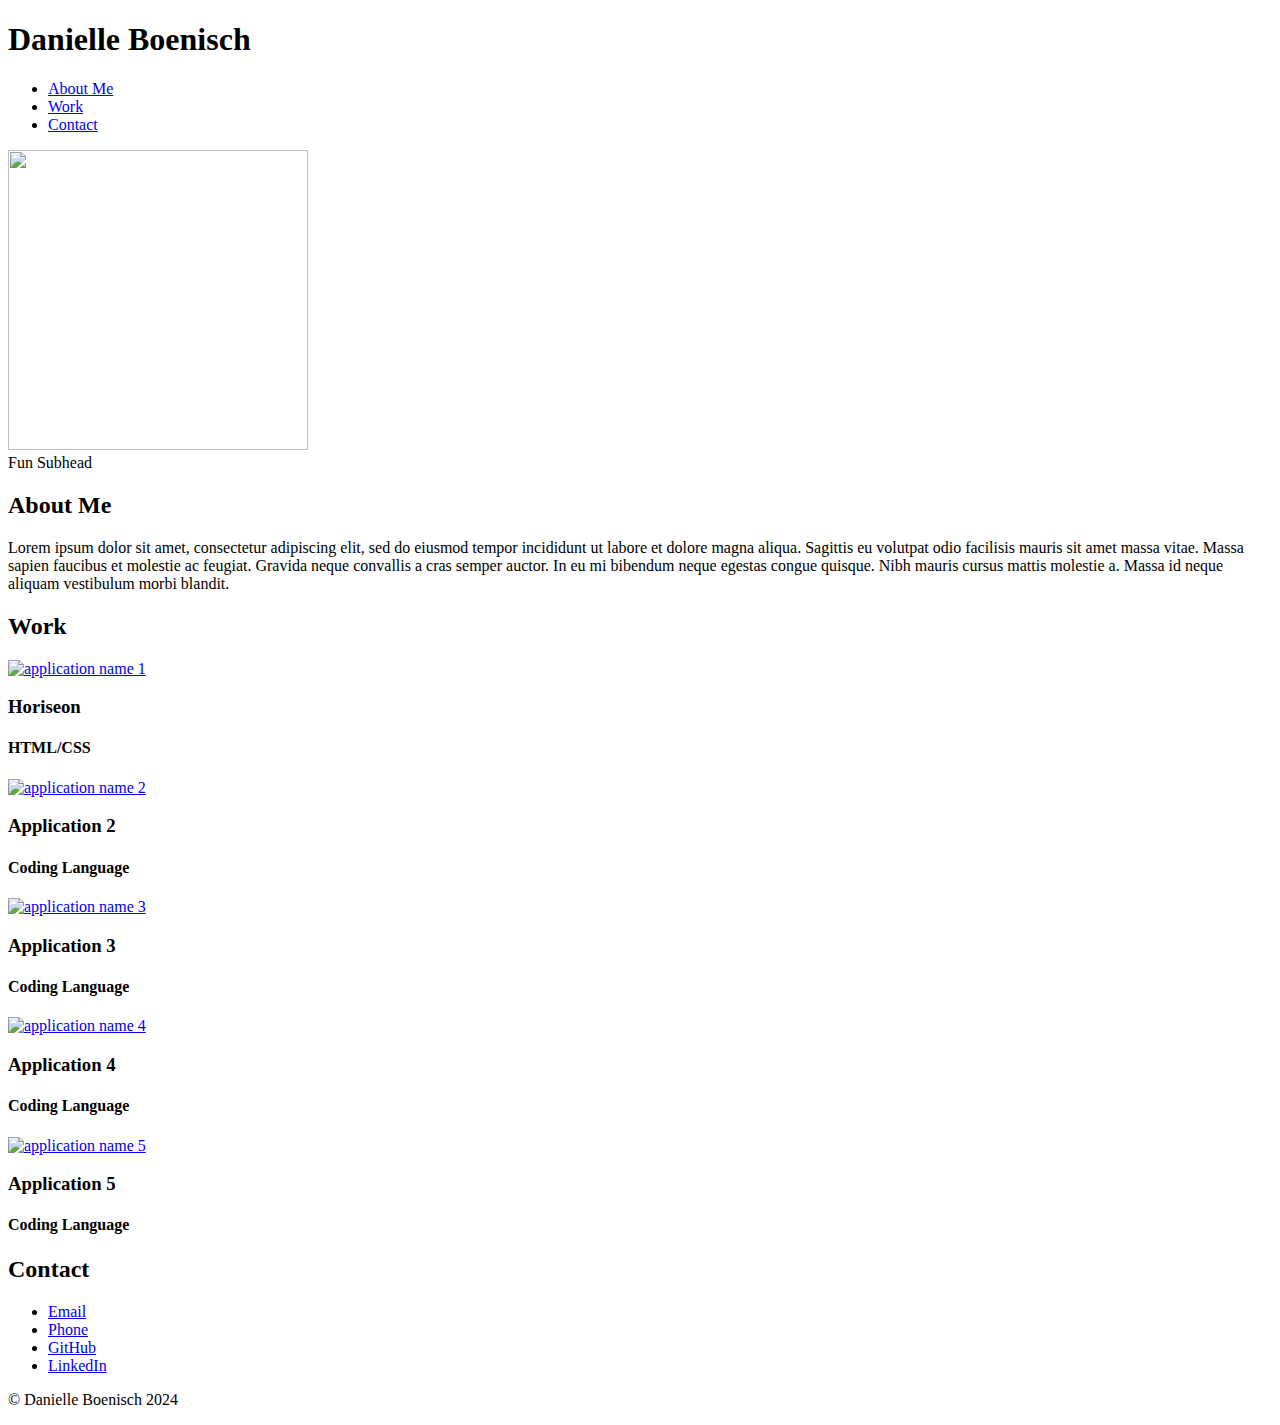
==== index.html @ b859c341 "attempt again" ====
<!doctype html>
<html lang="en">
  <head>
    <meta charset="UTF-8">
    <link rel="stylesheet" href="./assets/css/style.css" type="text/css">
    <meta http-equiv="X-UA-Compatible" content="IE=edge">
    <meta name="viewport" content="width=device-width, initial-scale=1.0">
    <meta content="Danielle Boenisch portfolio" name="description">
    
    <title>Danielle Boenisch Portfolio</title>
  </head>
  <body>
    <header class="header">
      <div class="pagename" >
        <h1> Danielle Boenisch</h1>
      </div>
      <nav>   
        <ul>
        <li><a href="#about">About Me</a></li>
        <li><a href="#work">Work</a></li>
        <li><a href="#contact">Contact</a></li>
      </ul>
        </nav>
            </header>
            
  <main class="hero" class="hero-subtitle">
        <section class="user-image" >
        <img src="./assets/Girl.jpeg" width="300" height="300"></section>
       
          <div class="bottom-right">Fun Subhead</div>
      </main>
 
<div class="details">
        <div class="item1">
        <h2 id="about">About Me</h2>
      </div>
        <div class="item2">
        <p>Lorem ipsum dolor sit amet, consectetur adipiscing elit, sed do eiusmod tempor incididunt ut labore et dolore magna aliqua. Sagittis eu volutpat odio facilisis mauris sit amet massa vitae. Massa sapien faucibus et molestie ac feugiat. Gravida neque convallis a cras semper auctor. In eu mi bibendum neque egestas congue quisque. Nibh mauris cursus mattis molestie a. Massa id neque aliquam vestibulum morbi blandit.</p>
      </div>
       
        <div class="item3">
          <h2 id="work">Work</h2>
        </div> 
        
      <div class="item4">
        <section class="row">
          <div class="column1"  id="app1">
            <a href="https://danielleboe.github.io/module-1-challenge/">
            <img src="./assets/horiseon.png" class="image-container" alt="application name 1" style="width:100%"> </a>
            <div class="application">
              <h3>Horiseon</h3>
                  <h4>HTML/CSS</h4>
            </div>
          </div>

        </section>  
        <section class="row">
          <div class="column"  id="app2">
            <a href="https://git.bootcampcontent.com/">
            <img src="./assets/photo-417173.jpeg" class="image-container" alt="application name 2" style="width:100%"> </a>
            <div class="application">
              <h3>Application 2</h3>
              <h4>Coding Language</h4>
            </div>
          </div>
          <div class="column"  id="app3">
            <a href="https://git.bootcampcontent.com/">
            <img src="./assets/photo-417173.jpeg" class="image-container" alt="application name 3" style="width:100%"> </a>
            <div class="application">
                  <h3>Application 3</h3>
                  <h4>Coding Language</h4>
            </div>
          </div>
        </section>  
        <section class="row">
          <div class="column"  id="app4">
            <a href="https://git.bootcampcontent.com/">
            <img src="./assets/photo-417173.jpeg" class="image-container" alt="application name 4" style="width:100%"> </a>
            <div class="application">
              <h3>Application 4</h3>
              <h4>Coding Language</h4>
        </div>
          </div>
          <div class="column"  id="app5">
            <a href="https://git.bootcampcontent.com/">
            <img src="./assets/photo-417173.jpeg" class="image-container" alt="application name 5" style="width:100%"> </a>
            <div class="application">
              <h3>Application 5</h3>
              <h4>Coding Language</h4>
        </div>
        </section> 
      </div>
        <div class="item5">
        <h2 id="contact">Contact</h2>
      </div>
        <div class="item6">
          <ul>
            <li><a href="mailto:danielleboenisch@gmail.com" >Email</a></li>
            <li><a href="tel:+1573-489-6938">Phone</a></li>
            <li><a href="https://github.com/danielleboe/">GitHub</a></li>
            <li><a href="https://www.linkedin.com/in/danielle-boenisch/">LinkedIn</a></li>
          </ul>
      </div>

</div>
<footer>
  <p>&copy; Danielle Boenisch 2024</p>
</footer>
  </body>
  
</html>
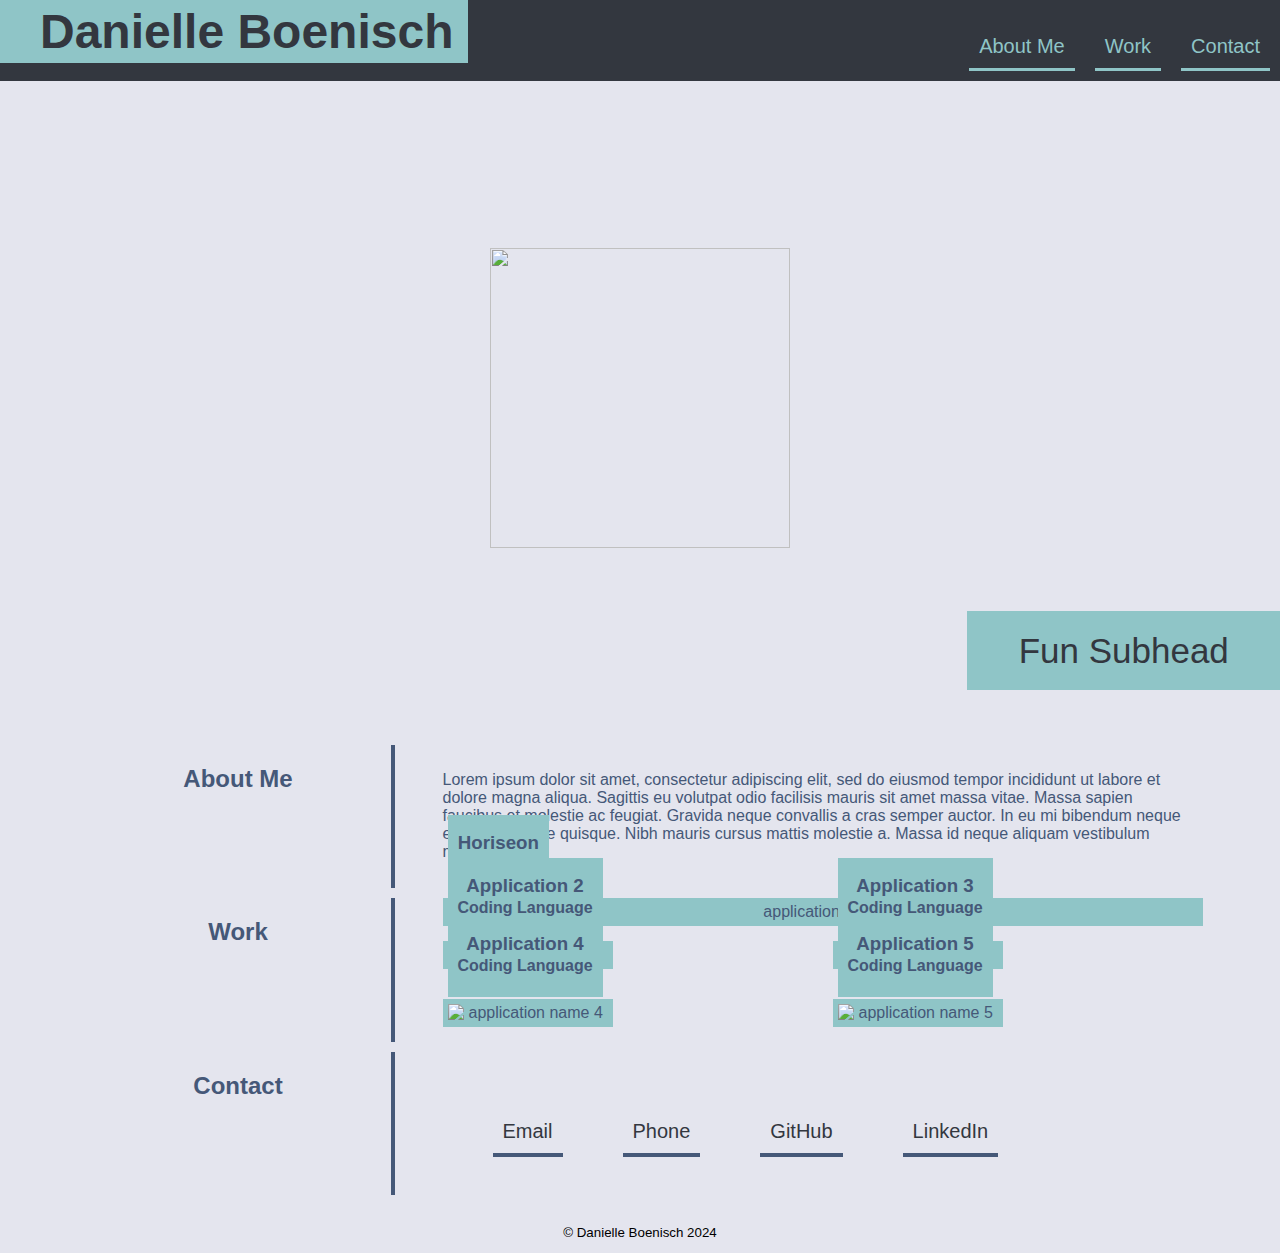
==== commit eca51ad0: "remove folder" ====
--- a/index.html
+++ b/index.html
@@ -2,7 +2,7 @@
 <html lang="en">
   <head>
     <meta charset="UTF-8">
-    <link rel="stylesheet" href="./assets/css/style.css" type="text/css">
+    <link rel="stylesheet" href="./style.css" type="text/css">
     <meta http-equiv="X-UA-Compatible" content="IE=edge">
     <meta name="viewport" content="width=device-width, initial-scale=1.0">
     <meta content="Danielle Boenisch portfolio" name="description">
--- a/style.css
+++ b/style.css
@@ -0,0 +1,286 @@
+html {
+    -webkit-text-size-adjust: 100%;
+   -ms-text-size-adjust: 100%;
+  }
+
+  body {
+    background-color: #e4e5ee;
+    font-family: 'Trebuchet MS', 'Gill Sans', 'Gill Sans MT', Calibri, sans-serif;
+    margin:0%;
+  }  
+
+.header{
+  width: 100%;
+  color:#8fc5c7;
+  font-family: 'Trebuchet MS', 'Gill Sans', 'Gill Sans MT', 'Calibri', sans-serif;
+  display: inline-block;
+  text-decoration:none;
+  background-color:#33373f;
+  margin:0;
+/*  align-items: center;
+  text-align: center; */
+}
+
+.pagename{
+align-content:center;
+color:#33373f;
+float:left;
+background-color:#8fc5c7;
+align-items: center;
+text-align: center;
+padding-left:40px;
+align-content:center;
+text-decoration:none;  
+}
+
+h1 {
+    margin: 0;
+    font-size: 3em;
+    text-align: center;
+    display:inline-block;
+    text-decoration: none;
+    padding: 4px  15px  4px 0;
+}
+
+h2{
+  font-weight: 50px;
+}
+
+nav{
+    padding-top: 15px;
+    /* margin-right: 20px; */
+    display:block;
+    color:#8fc5c7; 
+    text-align:right;
+    font-size: 20px;
+    text-decoration: none;
+    font-family: 'Trebuchet MS', 'Gill Sans', 'Gill Sans MT', Calibri, sans-serif;
+    align-items: right;
+    align-content:bottom;
+    flex-direction: row-reverse;
+   
+}
+
+.header li {
+    color:#8fc5c7;
+    text-decoration: none!important;
+    display: block;
+    float: left;
+    list-style-type: none;
+    margin: 10px;
+    paddinG: 10px;
+    scroll-padding-bottom: 10px;
+    overflow: hidden;
+    position: relative;
+    border-bottom:3px solid #8fc5c7;
+    
+  }
+  
+.header ul{
+  list-style-type: none;
+  margin: 0;
+  padding: 0;
+  float:right;
+  text-decoration: none;
+  color:#8fc5c7;
+}
+
+a { 
+  text-decoration: none; 
+  color: inherit;
+} 
+
+.hero {
+  display:block;
+  background-size: cover;
+  background-position:center;
+  background-repeat: no-repeat;
+  background-image: url("https://media.istockphoto.com/id/1359861587/vector/blue-modern-abstract-wide-banner-with-geometric-shapes-dark-blue-abstract-background.jpg?s=612x612&w=0&k=20&c=xDMI5_-xyh_IHm2ca07x5xFTR7kRoFZJhxrq10FQra0=");
+  height: 70vh;
+  position:relative;
+  margin-top:0;
+  align-items: center;
+  justify-content: center;
+  align-content:center;
+  text-decoration: none;
+}
+
+.user-image{
+  display:block;
+  text-align:center;
+  align-items: center;
+  justify-content: center;
+}
+
+.hero-subtitle {
+  position: relative;
+  text-align: center;
+}
+
+.bottom-right  {  
+  position: absolute;
+  bottom: 4%;
+  right: 0;
+  background-color: #8fc5c7;
+  padding: 1.5% 4%;
+  font-size: 35px;
+  color:#33373f;
+}
+
+  .details {
+    display: grid; 
+    grid-auto-flow: column; 
+    grid-template-columns: 30% 60%; 
+    grid-template-rows: auto auto auto; 
+    gap: 10px 10px; 
+    justify-content: center; 
+    align-content: center; 
+    align-items: center; 
+    grid-template-areas:
+      "a b"
+      "c d"
+      "e f";
+      color: #455878;
+      margin: 30px 30px 30px 0;
+  }
+  
+  .item1 {
+    grid-area: a;
+  }
+
+  .item2 {
+    grid-area: b;
+  }
+
+  .item3 {
+    grid-area: c;
+  }
+
+  .item4 {
+    grid-area: d;
+  }
+
+  .item5 {
+    grid-area: e;
+  }
+
+  .item6 {
+    grid-area: f;
+  }
+
+  .item1, .item3, .item5 {
+    justify-items: center; 
+    justify-content: right;
+    padding-right: 10px; /* Adjust this value as needed */
+    border-right: 4px solid #455878;
+    text-align: right;
+    margin: 10%;
+    height: 100%;
+    font-size: 1em;
+    overflow: hidden; /* Add this line */
+  }
+
+  .row{
+    content: "";
+     clear: both; 
+     display: table;
+     width: 100%;
+   }  
+ 
+.column1 {
+  float: left;
+  width: 100%;
+  flex-direction:row;
+  flex-wrap:nowrap;
+  position: relative;
+  text-align: center;
+  
+}
+
+@media screen and (max-width: 768px) {
+  .details {
+    display: block; /* Change from grid to block layout */
+  }
+  
+  .item1, .item2, .item3, .item4, .item5, .item6 {
+    width: 100%; /* Make each item full width */
+    margin: 0; /* Remove margin */
+    padding: 10px; /* Remove padding */
+    border: none; /* Remove border */
+
+  }
+
+  .item1, .item3, .item5 {
+    text-align: left; /*move text to left*/
+  }
+}
+
+.image-container{
+  padding: 5px;
+  background-color:#8fc5c7;
+  position: relative;
+  display:inline-block;
+  }
+
+  a:hover img {
+    filter: brightness(110%);
+  }
+
+.column {
+  float: left;
+  width: 48%;
+  display: flex;
+  flex-direction:row;
+  flex-wrap:nowrap;
+  position: relative;
+  text-align: center;
+  }  
+  
+  .application {
+    position: absolute;
+    bottom: 30px;
+    left: 5px;
+    background-color:#8fc5c7;
+    padding:10px;
+    color:#455878;
+    line-height: 0.5%;
+}  
+
+#app2, #app4 {
+  margin: 2% 2% 2% 0;
+}
+
+#app3, #app5 {
+  margin: 2% 0 2% 2%;
+}
+
+.item6 li{
+
+    color:#33373f;
+    display: block;
+    float: left;
+    list-style-type: none;
+    margin: 30px; 
+    padding: 10px;
+    scroll-padding-bottom: 10px;
+    text-decoration: none!important;
+    overflow: hidden;
+    position: relative;
+    border-bottom:4px solid #455878;
+    font-size: 20px;
+    
+  }
+  
+.item6 ul{
+  list-style-type: none;
+  margin: 0;
+  padding: 20px;
+  float:center;
+  color:#455878;
+  text-decoration: none;
+}
+
+footer{
+    font-size: smaller;
+    text-align: center; 
+      }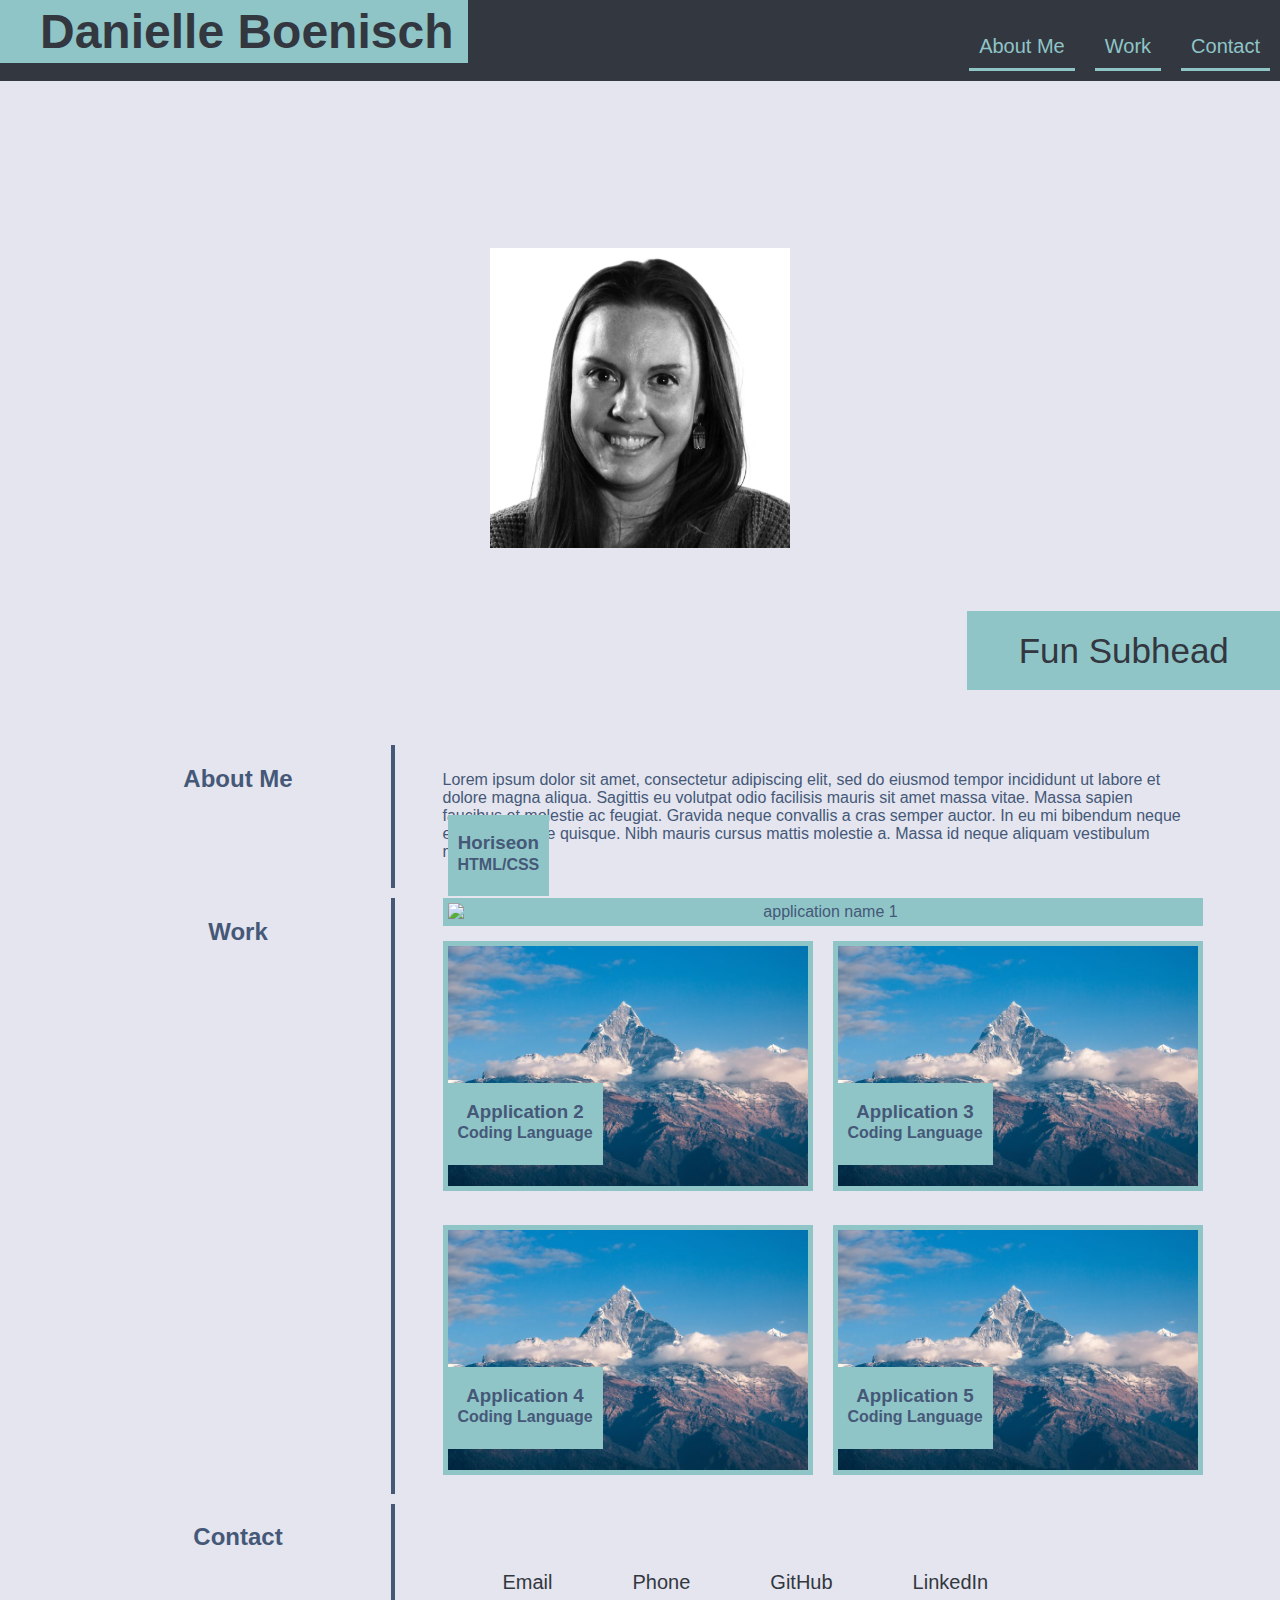
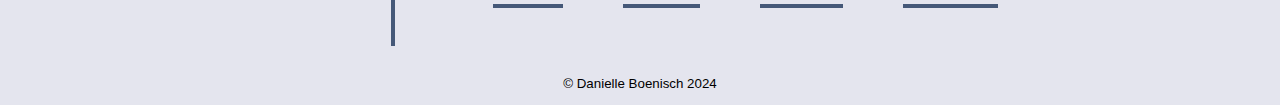
==== commit 695486f1: "image folder" ====
--- a/index.html
+++ b/index.html
@@ -2,7 +2,7 @@
 <html lang="en">
   <head>
     <meta charset="UTF-8">
-    <link rel="stylesheet" href="./style.css" type="text/css">
+    <link rel="stylesheet" href="style.css" type="text/css">
     <meta http-equiv="X-UA-Compatible" content="IE=edge">
     <meta name="viewport" content="width=device-width, initial-scale=1.0">
     <meta content="Danielle Boenisch portfolio" name="description">
@@ -25,7 +25,7 @@
             
   <main class="hero" class="hero-subtitle">
         <section class="user-image" >
-        <img src="./assets/Girl.jpeg" width="300" height="300"></section>
+        <img src="Girl.jpeg" width="300" height="300"></section>
        
           <div class="bottom-right">Fun Subhead</div>
       </main>
@@ -46,7 +46,7 @@
         <section class="row">
           <div class="column1"  id="app1">
             <a href="https://danielleboe.github.io/module-1-challenge/">
-            <img src="./assets/horiseon.png" class="image-container" alt="application name 1" style="width:100%"> </a>
+            <img src="horiseon.png" class="image-container" alt="application name 1" style="width:100%"> </a>
             <div class="application">
               <h3>Horiseon</h3>
                   <h4>HTML/CSS</h4>
@@ -57,7 +57,7 @@
         <section class="row">
           <div class="column"  id="app2">
             <a href="https://git.bootcampcontent.com/">
-            <img src="./assets/photo-417173.jpeg" class="image-container" alt="application name 2" style="width:100%"> </a>
+            <img src="photo-417173.jpeg" class="image-container" alt="application name 2" style="width:100%"> </a>
             <div class="application">
               <h3>Application 2</h3>
               <h4>Coding Language</h4>
@@ -65,7 +65,7 @@
           </div>
           <div class="column"  id="app3">
             <a href="https://git.bootcampcontent.com/">
-            <img src="./assets/photo-417173.jpeg" class="image-container" alt="application name 3" style="width:100%"> </a>
+            <img src="photo-417173.jpeg" class="image-container" alt="application name 3" style="width:100%"> </a>
             <div class="application">
                   <h3>Application 3</h3>
                   <h4>Coding Language</h4>
@@ -75,7 +75,7 @@
         <section class="row">
           <div class="column"  id="app4">
             <a href="https://git.bootcampcontent.com/">
-            <img src="./assets/photo-417173.jpeg" class="image-container" alt="application name 4" style="width:100%"> </a>
+            <img src="photo-417173.jpeg" class="image-container" alt="application name 4" style="width:100%"> </a>
             <div class="application">
               <h3>Application 4</h3>
               <h4>Coding Language</h4>
@@ -83,7 +83,7 @@
           </div>
           <div class="column"  id="app5">
             <a href="https://git.bootcampcontent.com/">
-            <img src="./assets/photo-417173.jpeg" class="image-container" alt="application name 5" style="width:100%"> </a>
+            <img src="photo-417173.jpeg" class="image-container" alt="application name 5" style="width:100%"> </a>
             <div class="application">
               <h3>Application 5</h3>
               <h4>Coding Language</h4>
